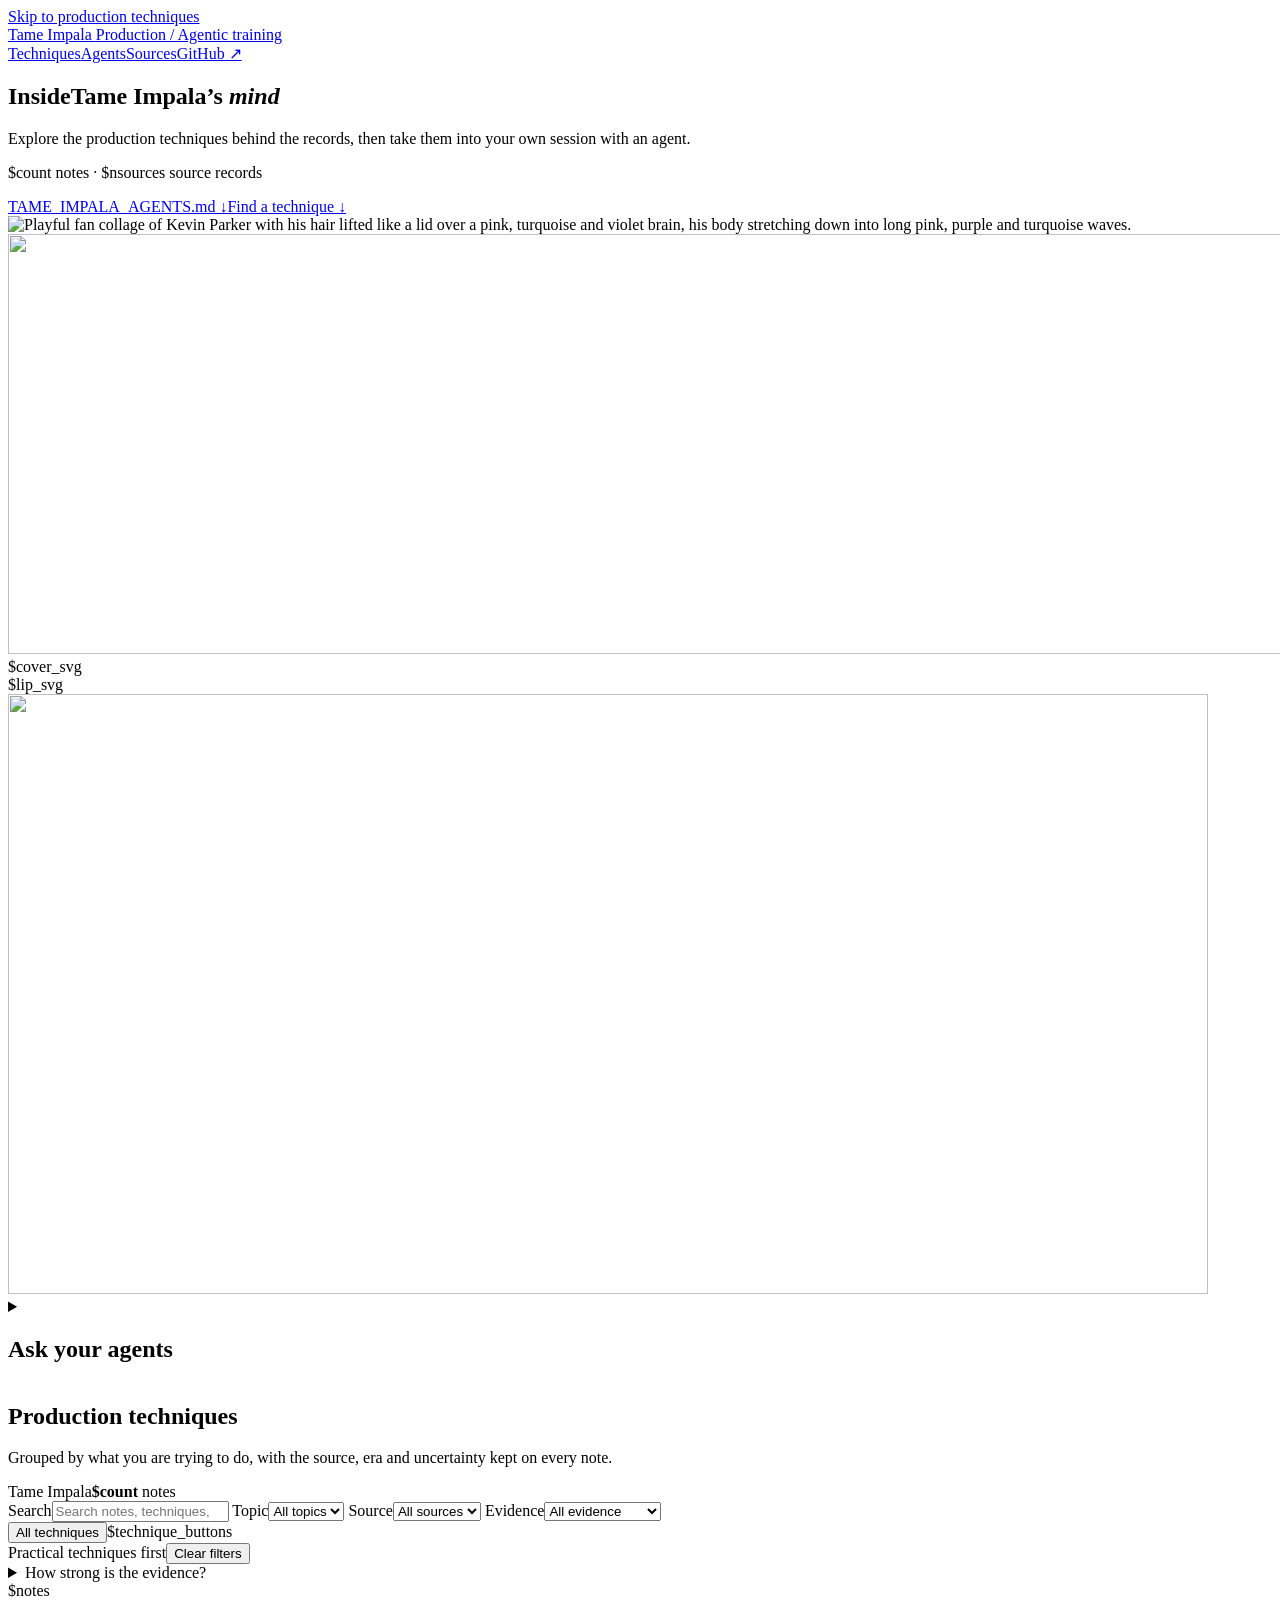
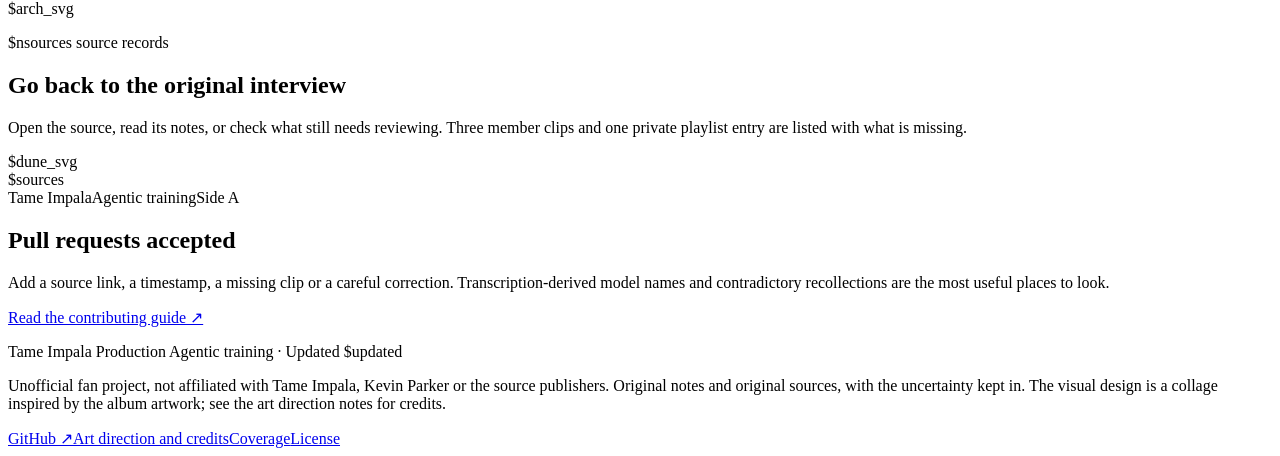
==== site/index.html @ 7ef7c4fe "Extend the hero into a psychedelic body and flowing strings" ====
<!doctype html>
<html lang="en">
<head>
<meta charset="utf-8">
<meta name="viewport" content="width=device-width,initial-scale=1">
<title>Inside Tame Impala’s Mind — Production Techniques</title>
<meta name="description" content="Explore Kevin Parker's production techniques and apply them with your agent. $count source-linked notes, grouped by method.">
<meta name="theme-color" content="#14a9b4">
<meta property="og:title" content="Inside Tame Impala’s Mind — Production Techniques">
<meta property="og:description" content="Source-linked production techniques to use with your agent, with the uncertainty kept in.">
<meta property="og:type" content="website">
<meta property="og:image" content="${site}$portrait_src">
<meta property="og:image:alt" content="A playful fan collage of Kevin Parker with a colourful brain cutaway.">
<meta property="og:url" content="$site">
<link rel="canonical" href="$site">
<link rel="icon" href="favicon.svg?v=$icon_hash" type="image/svg+xml">
<link rel="stylesheet" href="style.css?v=$css_hash">
<script src="app.js?v=$js_hash" defer></script>
</head>
<body>
<a class="skip" href="#reference">Skip to production techniques</a>
<header class="masthead">
  <a class="wordmark" href="./">Tame Impala <span>Production / Agentic training</span></a>
  <nav aria-label="Main navigation"><a href="#reference">Techniques</a><a href="#agents">Agents</a><a href="#sources">Sources</a><a href="$repo">GitHub ↗</a></nav>
</header>
<main>
<section class="mind-hero" aria-labelledby="title">
  <div class="mind-layout">
    <h1 id="title" class="mind-title"><span class="mind-overline">Inside</span>Tame Impala’s <em>mind</em></h1>
    <div class="mind-copy">
      <p class="mind-summary">Explore the production techniques behind the records, then take them into your own session with an agent.</p>
      <p class="mind-count">$count notes · $nsources source records</p>
      <div class="mind-actions"><a class="primary" href="TAME_IMPALA_AGENTS.md" download aria-label="Download TAME_IMPALA_AGENTS.md">TAME_IMPALA_AGENTS.md ↓</a><a class="secondary" href="#reference">Find a technique ↓</a></div>
    </div>
  </div>
  <div class="mind-figure"><img src="$figure_src" width="1024" height="1536" fetchpriority="high" decoding="async" alt="Playful fan collage of Kevin Parker with his hair lifted like a lid over a pink, turquoise and violet brain, his body stretching down into long pink, purple and turquoise waves."></div>
  <div class="mind-strings" aria-hidden="true"><img src="$strings_src" alt="" width="1440" height="420" decoding="async"></div>
  <div class="mind-landscape" aria-hidden="true">$cover_svg</div>
  <div class="mind-lip" aria-hidden="true">$lip_svg</div>
</section>
<section class="agent-section" id="agents" aria-labelledby="agents-title">
  <div class="currents" aria-hidden="true"><img src="$currents_src" alt="" width="1200" height="600" loading="lazy" decoding="async"></div>
  <details class="agent-disclosure" id="agent-disclosure">
  <summary class="agent-summary"><h2 id="agents-title">Ask your agents</h2><span class="caret" aria-hidden="true"></span></summary>
  <div class="agent-inner">
    <p class="agent-lead">Give <a href="TAME_IMPALA_AGENTS.md" download>TAME_IMPALA_AGENTS.md</a> to your agent.</p>
    <details class="agent-instructions" id="agent-instructions"><summary>Agent prompt</summary>
      <div class="copy-row"><button class="primary" id="copy" type="button">Copy agent prompt</button><span id="copy-status" role="status"></span></div>
      <label class="visually-hidden" for="agent-prompt">Agent prompt</label>
      <textarea id="agent-prompt" readonly rows="7">Read the attached TAME_IMPALA_AGENTS.md. If you have web access and it is not attached, retrieve https://ethansk.github.io/tame-impala-agentic-training/TAME_IMPALA_AGENTS.md instead. Then help me produce. Focus on the production techniques in these notes, not the equipment list. Ask me which DAW I use, what instruments and plugins I have, and the sound I&#x27;m going for, then work out how to get that technique with what I actually have. Cite the note ID, original source and timestamp or section for every factual production claim. Preserve the song, era and uncertainty. Say clearly which parts come from the sources and which are your own suggested experiments. Never invent exact settings, presets or signal chains that the sources do not state. Keep any instructions I already gave you; add this to them.</textarea>
      <p class="downloads"><a href="reference.json" download>Download reference.json ↓</a><a href="$repo/blob/main/AGENTS.md">Repository instructions ↗</a></p>
    </details>
    <aside class="companion" aria-label="Additional production reference"><a href="BEST_PRODUCTION_2025_AGENTS.md" download>Best production advice of 2025 ↓</a><span>$companion_count more technique notes from the Tape Notes compilation, with speaker uncertainty kept explicit.</span></aside>
  </div>
  </details>
</section>
<section class="library" id="reference" aria-labelledby="library-title">
  <h2 id="library-title" class="cut-title">Production techniques</h2>
  <p class="library-intro">Grouped by what you are trying to do, with the source, era and uncertainty kept on every note.</p>
  <div class="controls">
    <div class="gate">
      <div class="gate-label"><span class="gate-band">Tame Impala</span><span id="count" role="status" aria-live="polite"><strong id="count-number">$count</strong> <span id="count-label">notes</span></span></div>
    </div>
    <div class="filters">
      <div class="search-row">
        <label class="search-label" for="search">Search<input id="search" type="search" placeholder="Search notes, techniques, equipment" autocomplete="off"></label>
        <label for="topic-filter">Topic<select id="topic-filter"><option value="">All topics</option>$topic_options</select></label>
        <label for="source-filter">Source<select id="source-filter"><option value="">All sources</option>$source_options</select></label>
        <label for="evidence-filter">Evidence<select id="evidence-filter"><option value="">All evidence</option><option value="first-hand">First-hand</option><option value="qualified-recollection">Recollection</option><option value="publisher-report">Publisher report</option></select></label>
      </div>
      <div class="topics" role="group" aria-label="Production technique"><button type="button" data-technique="" aria-pressed="true">All techniques</button>$technique_buttons</div>
      <div class="results-bar"><span>Practical techniques first</span><button id="clear" type="button">Clear filters</button></div>
    </div>
  </div>
  <details class="evidence-guide">
    <summary>How strong is the evidence?</summary>
    <p><strong>First-hand</strong> means Parker said it in an interview, including automatic-caption and speech-recognition accounts. <strong>Recollection</strong> preserves uncertainty. <strong>Publisher report</strong> identifies information supplied by the publication. These are not certified transcripts or independently reproduced settings.</p>
    <p>Course timestamps restart in each part. Podcast times follow an ad-supported 81:23 copy and can shift with inserted ads. Three member clips lack extracted content; one playlist entry is private. <a href="$repo/blob/main/COVERAGE.md">Read the coverage record ↗</a></p>
  </details>
  <div id="notes">$notes</div>
  <p id="empty" hidden>No techniques found matching your search</p>
  <noscript><p class="noscript">All notes are available above. Use your browser's Find command to search without JavaScript.</p></noscript>
</section>
<section class="sources" id="sources" aria-labelledby="sources-title">
  <div class="sources-head">
    <div class="arch" aria-hidden="true">$arch_svg</div>
    <div>
      <p class="eyebrow">$nsources source records</p>
      <h2 id="sources-title">Go back to the original interview</h2>
      <p>Open the source, read its notes, or check what still needs reviewing. Three member clips and one private playlist entry are listed with what is missing.</p>
    </div>
  </div>
  <div class="dune" aria-hidden="true">$dune_svg</div>
  <div class="shelf">$sources</div>
</section>
<section class="contribute" id="contribute" aria-labelledby="contribute-title">
  <div class="sticker" aria-hidden="true"><span>Tame Impala</span><span>Agentic training</span><span>Side A</span></div>
  <h2 id="contribute-title">Pull requests accepted</h2>
  <p>Add a source link, a timestamp, a missing clip or a careful correction. Transcription-derived model names and contradictory recollections are the most useful places to look.</p>
  <a class="primary" href="$repo/blob/main/CONTRIBUTING.md">Read the contributing guide ↗</a>
</section>
</main>
<footer class="site-footer">
  <p class="footer-mark">Tame Impala Production <span>Agentic training · Updated $updated</span></p>
  <p>Unofficial fan project, not affiliated with Tame Impala, Kevin Parker or the source publishers. Original notes and original sources, with the uncertainty kept in. The visual design is a collage inspired by the album artwork; see the art direction notes for credits.</p>
  <nav aria-label="Footer"><a href="$repo">GitHub ↗</a><a href="$repo/blob/main/ART_DIRECTION.md">Art direction and credits</a><a href="$repo/blob/main/COVERAGE.md">Coverage</a><a href="$repo/blob/main/LICENSE">License</a></nav>
</footer>
</body>
</html>
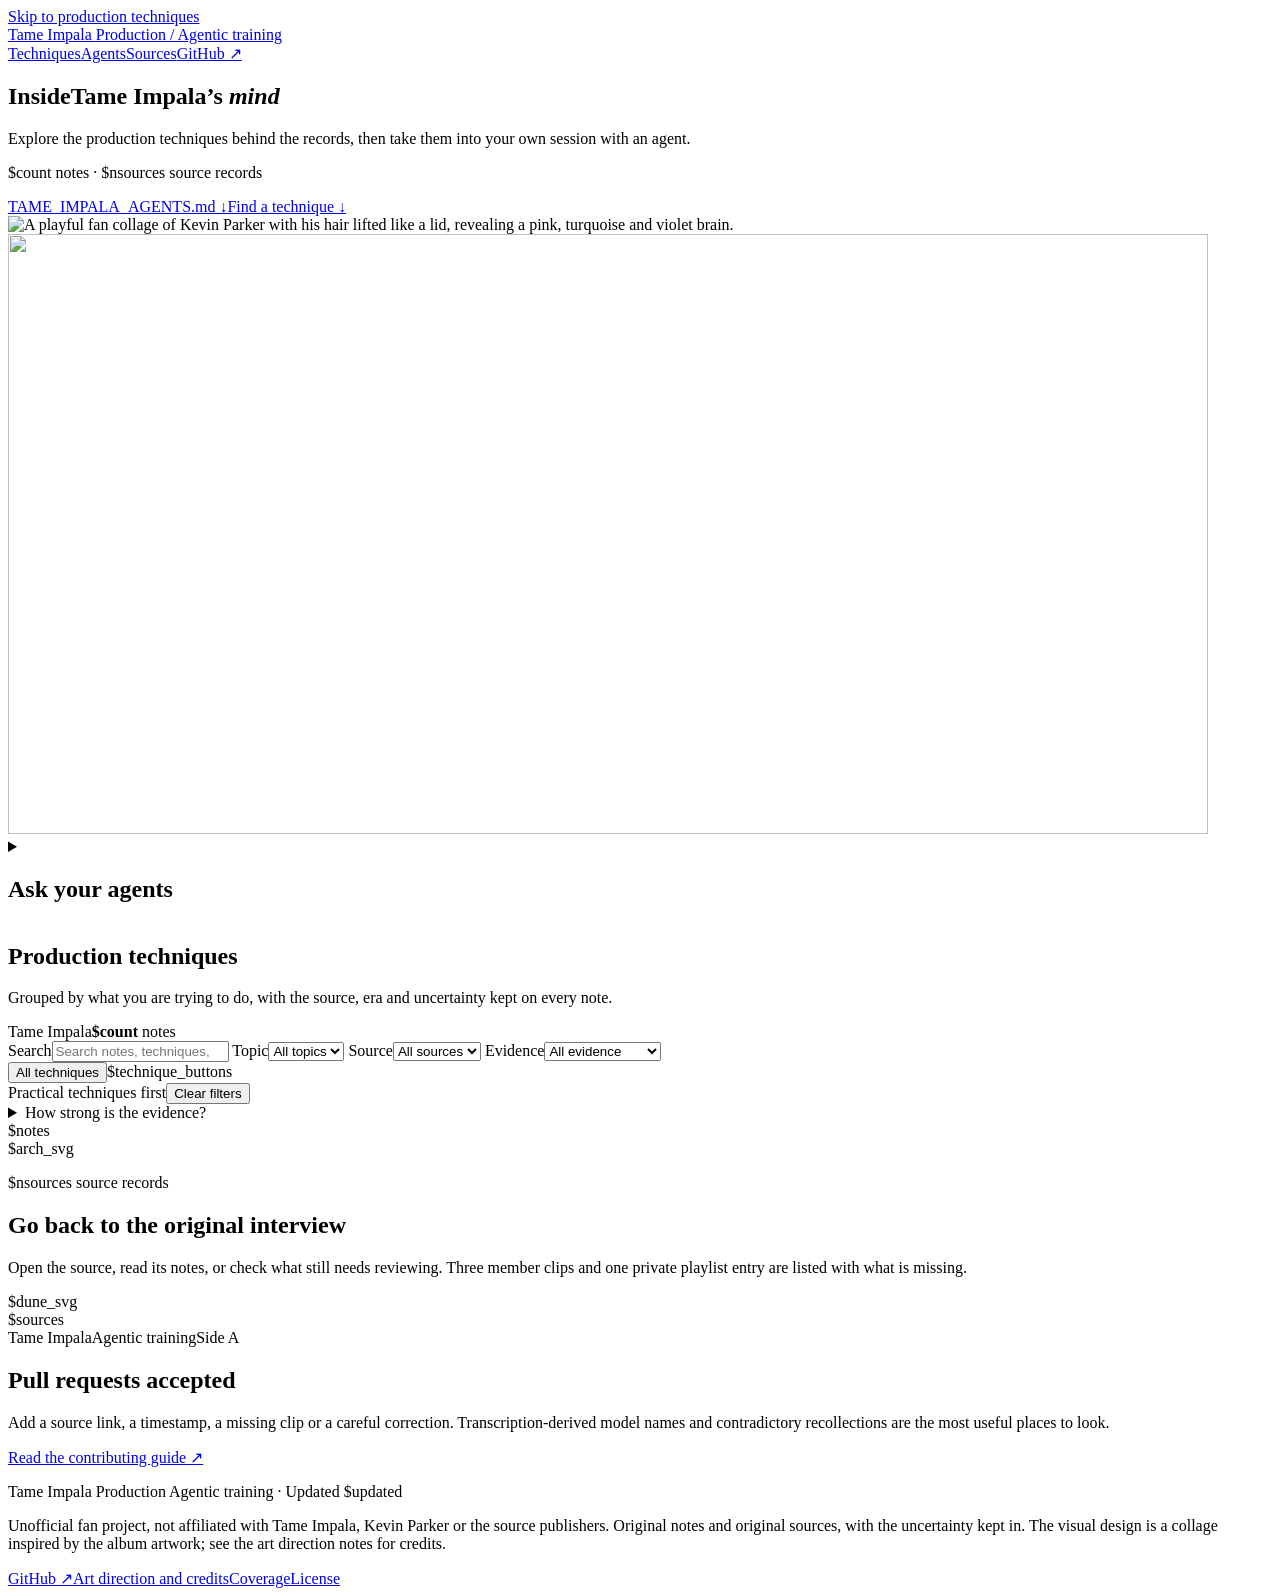
==== commit ea74b8d4: "Flow Currents lines from the brain and make the favicon transparent" ====
--- a/site/index.html
+++ b/site/index.html
@@ -13,7 +13,7 @@
 <meta property="og:image:alt" content="A playful fan collage of Kevin Parker with a colourful brain cutaway.">
 <meta property="og:url" content="$site">
 <link rel="canonical" href="$site">
-<link rel="icon" href="favicon.svg?v=$icon_hash" type="image/svg+xml">
+<link rel="icon" href="favicon.png?v=$icon_hash" type="image/png" sizes="64x64">
 <link rel="stylesheet" href="style.css?v=$css_hash">
 <script src="app.js?v=$js_hash" defer></script>
 </head>
@@ -33,10 +33,7 @@
       <div class="mind-actions"><a class="primary" href="TAME_IMPALA_AGENTS.md" download aria-label="Download TAME_IMPALA_AGENTS.md">TAME_IMPALA_AGENTS.md ↓</a><a class="secondary" href="#reference">Find a technique ↓</a></div>
     </div>
   </div>
-  <div class="mind-figure"><img src="$figure_src" width="1024" height="1536" fetchpriority="high" decoding="async" alt="Playful fan collage of Kevin Parker with his hair lifted like a lid over a pink, turquoise and violet brain, his body stretching down into long pink, purple and turquoise waves."></div>
-  <div class="mind-strings" aria-hidden="true"><img src="$strings_src" alt="" width="1440" height="420" decoding="async"></div>
-  <div class="mind-landscape" aria-hidden="true">$cover_svg</div>
-  <div class="mind-lip" aria-hidden="true">$lip_svg</div>
+  <div class="mind-scene"><picture><source media="(max-width: 1000px)" srcset="$mobile_figure_src"><img src="$figure_src" width="1942" height="3000" fetchpriority="high" decoding="async" alt="A playful fan collage of Kevin Parker with his hair lifted like a lid, revealing a pink, turquoise and violet brain."></picture></div>
 </section>
 <section class="agent-section" id="agents" aria-labelledby="agents-title">
   <div class="currents" aria-hidden="true"><img src="$currents_src" alt="" width="1200" height="600" loading="lazy" decoding="async"></div>
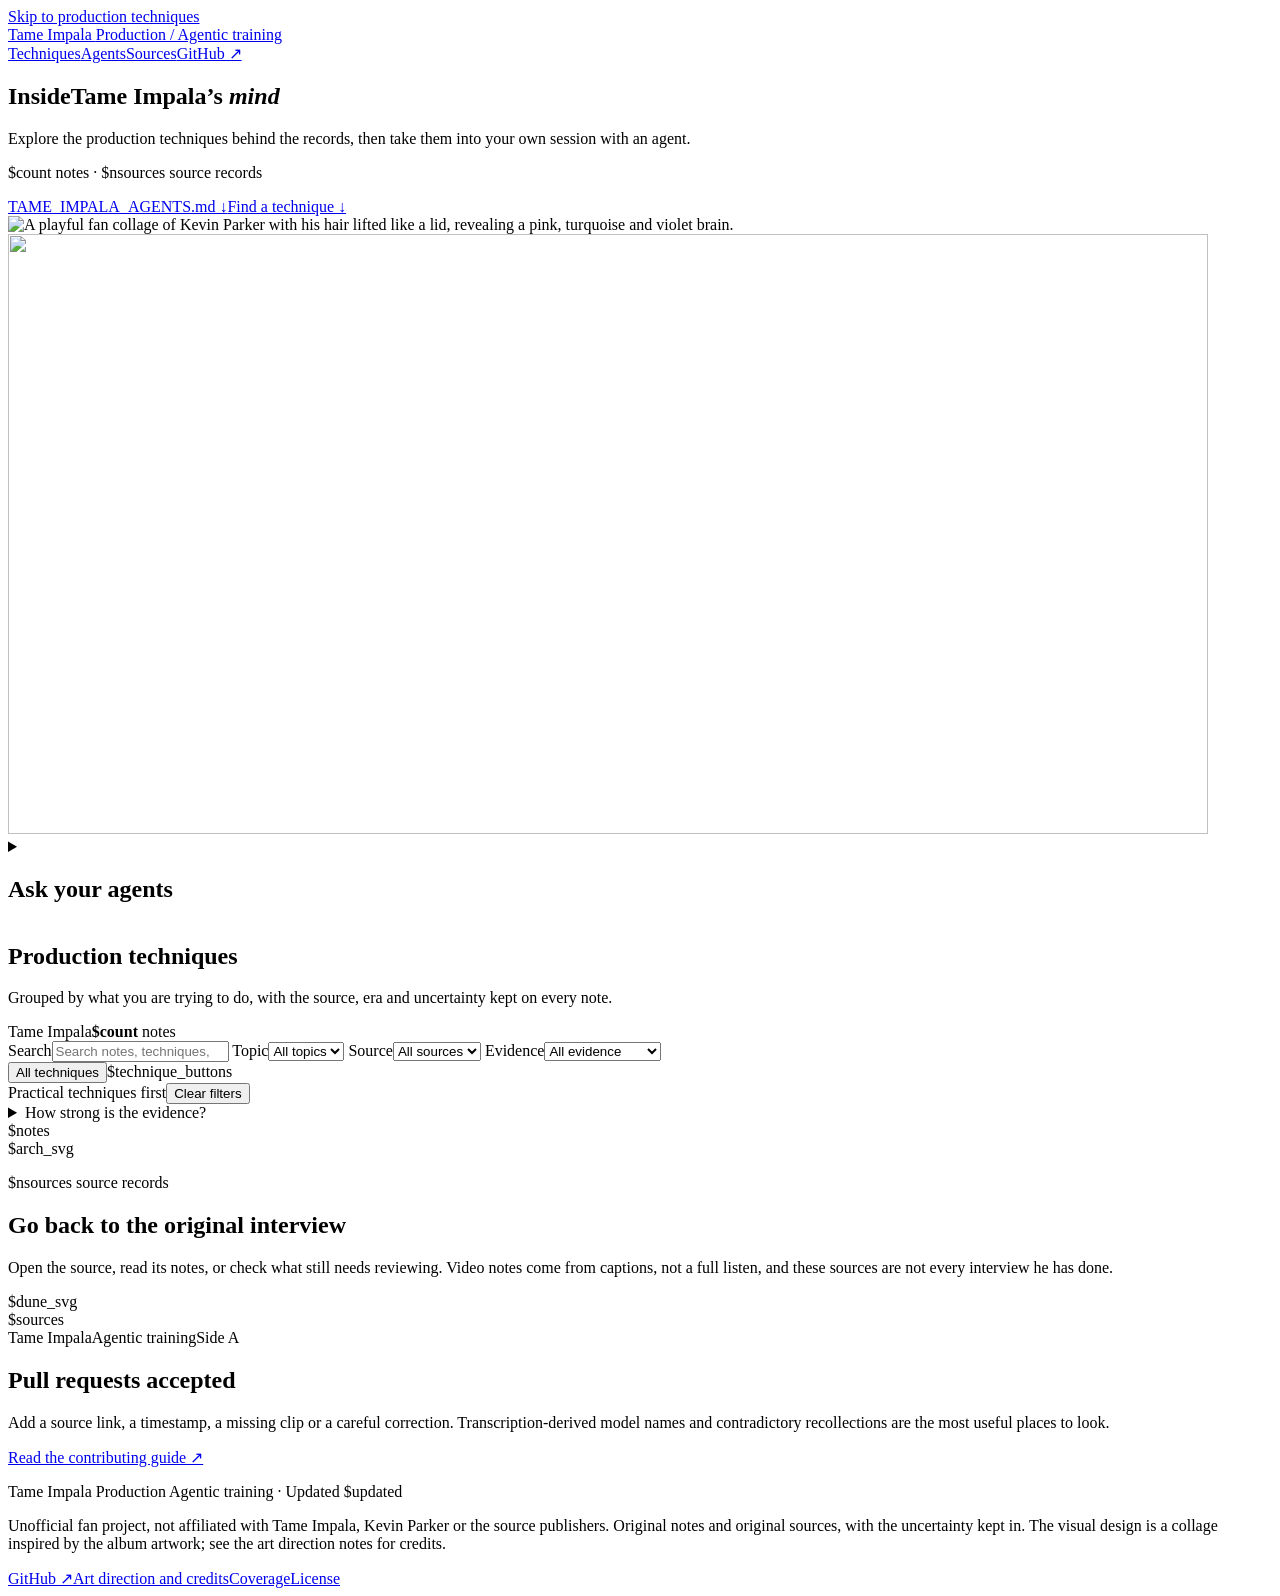
==== commit ea9d00be: "Complete playlist caption coverage and expand primary production interviews" ====
--- a/site/index.html
+++ b/site/index.html
@@ -72,7 +72,7 @@
   <details class="evidence-guide">
     <summary>How strong is the evidence?</summary>
     <p><strong>First-hand</strong> means Parker said it in an interview, including automatic-caption and speech-recognition accounts. <strong>Recollection</strong> preserves uncertainty. <strong>Publisher report</strong> identifies information supplied by the publication. These are not certified transcripts or independently reproduced settings.</p>
-    <p>Course timestamps restart in each part. Podcast times follow an ad-supported 81:23 copy and can shift with inserted ads. Three member clips lack extracted content; one playlist entry is private. <a href="$repo/blob/main/COVERAGE.md">Read the coverage record ↗</a></p>
+    <p>Course timestamps restart in each part. Podcast times follow an ad-supported 81:23 copy and can shift with inserted ads. <a href="$repo/blob/main/COVERAGE.md">Read the coverage record ↗</a></p>
   </details>
   <div id="notes">$notes</div>
   <p id="empty" hidden>No techniques found matching your search</p>
@@ -84,7 +84,7 @@
     <div>
       <p class="eyebrow">$nsources source records</p>
       <h2 id="sources-title">Go back to the original interview</h2>
-      <p>Open the source, read its notes, or check what still needs reviewing. Three member clips and one private playlist entry are listed with what is missing.</p>
+      <p>Open the source, read its notes, or check what still needs reviewing. Video notes come from captions, not a full listen, and these sources are not every interview he has done.</p>
     </div>
   </div>
   <div class="dune" aria-hidden="true">$dune_svg</div>
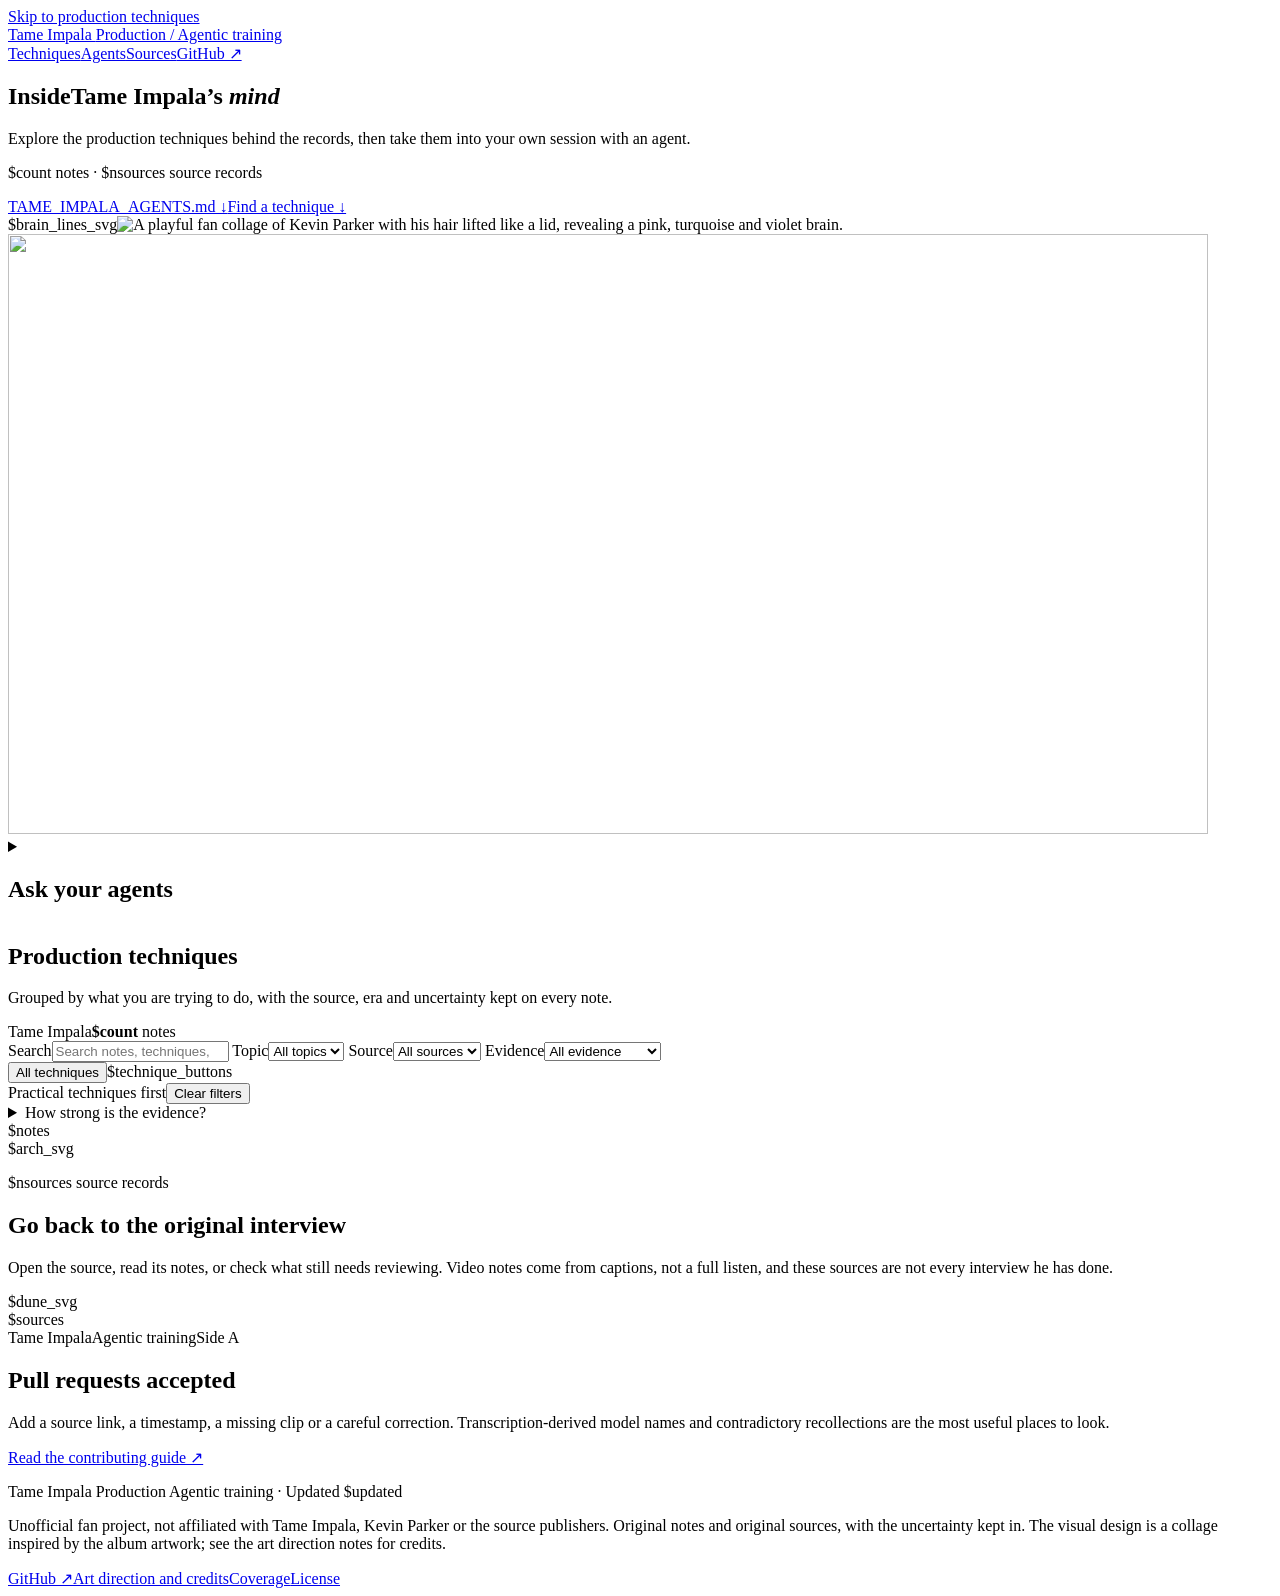
==== commit 8876b791: "Align brain waves with the cut and add gentle motion" ====
--- a/site/index.html
+++ b/site/index.html
@@ -33,7 +33,7 @@
       <div class="mind-actions"><a class="primary" href="TAME_IMPALA_AGENTS.md" download aria-label="Download TAME_IMPALA_AGENTS.md">TAME_IMPALA_AGENTS.md ↓</a><a class="secondary" href="#reference">Find a technique ↓</a></div>
     </div>
   </div>
-  <div class="mind-scene"><picture><source media="(max-width: 1000px)" srcset="$mobile_figure_src"><img src="$figure_src" width="1942" height="3000" fetchpriority="high" decoding="async" alt="A playful fan collage of Kevin Parker with his hair lifted like a lid, revealing a pink, turquoise and violet brain."></picture></div>
+  <div class="mind-scene">$brain_lines_svg<img src="$figure_src" width="1942" height="3000" fetchpriority="high" decoding="async" alt="A playful fan collage of Kevin Parker with his hair lifted like a lid, revealing a pink, turquoise and violet brain."></div>
 </section>
 <section class="agent-section" id="agents" aria-labelledby="agents-title">
   <div class="currents" aria-hidden="true"><img src="$currents_src" alt="" width="1200" height="600" loading="lazy" decoding="async"></div>
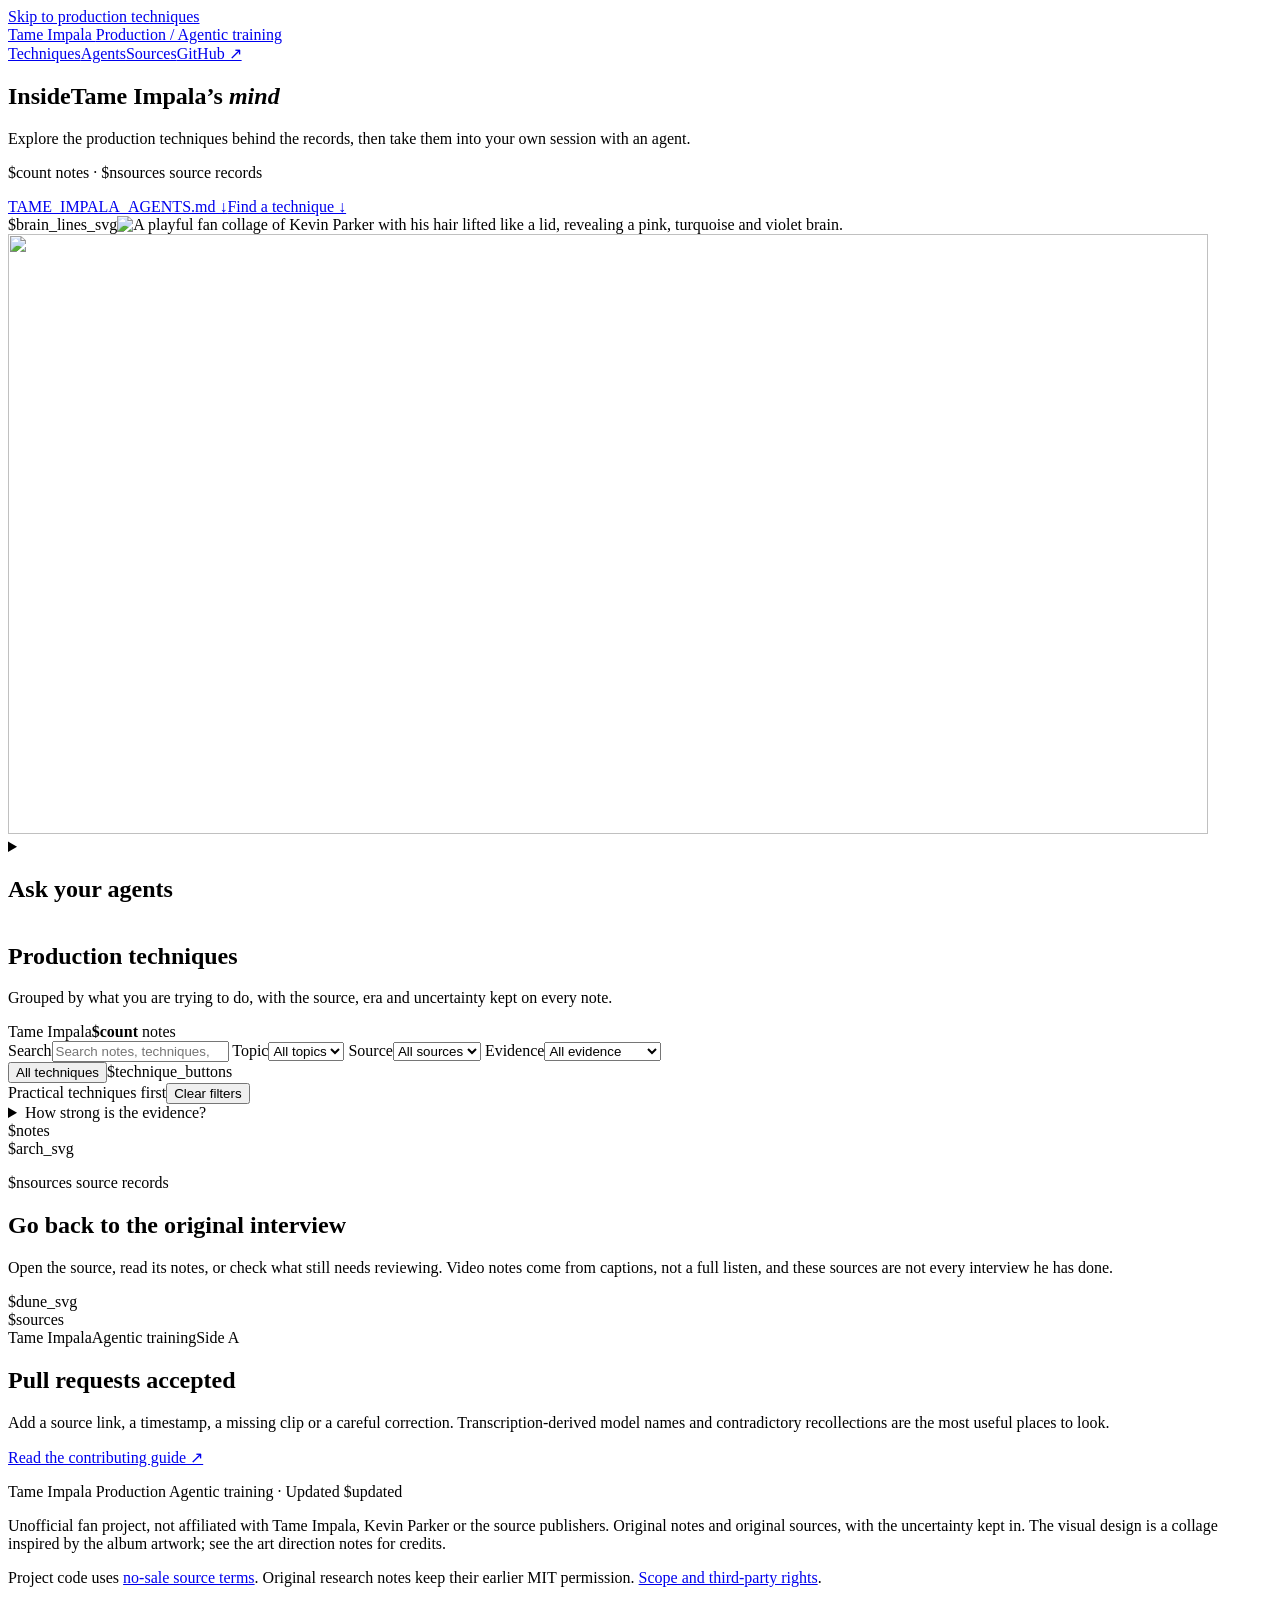
==== commit 8956d64e: "Adopt no-sale terms for covered first-party source [skip ci]" ====
--- a/site/index.html
+++ b/site/index.html
@@ -16,6 +16,7 @@
 <link rel="icon" href="favicon.png?v=$icon_hash" type="image/png" sizes="64x64">
 <link rel="stylesheet" href="style.css?v=$css_hash">
 <script src="app.js?v=$js_hash" defer></script>
+<script src="waves.js?v=$waves_hash" defer></script>
 </head>
 <body>
 <a class="skip" href="#reference">Skip to production techniques</a>
@@ -100,6 +101,7 @@
 <footer class="site-footer">
   <p class="footer-mark">Tame Impala Production <span>Agentic training · Updated $updated</span></p>
   <p>Unofficial fan project, not affiliated with Tame Impala, Kevin Parker or the source publishers. Original notes and original sources, with the uncertainty kept in. The visual design is a collage inspired by the album artwork; see the art direction notes for credits.</p>
+  <p>Project code uses <a href="$repo/blob/main/LICENSE">no-sale source terms</a>. Original research notes keep their earlier MIT permission. <a href="$repo/blob/main/LICENSING.md">Scope and third-party rights</a>.</p>
   <nav aria-label="Footer"><a href="$repo">GitHub ↗</a><a href="$repo/blob/main/ART_DIRECTION.md">Art direction and credits</a><a href="$repo/blob/main/COVERAGE.md">Coverage</a><a href="$repo/blob/main/LICENSE">License</a></nav>
 </footer>
 </body>
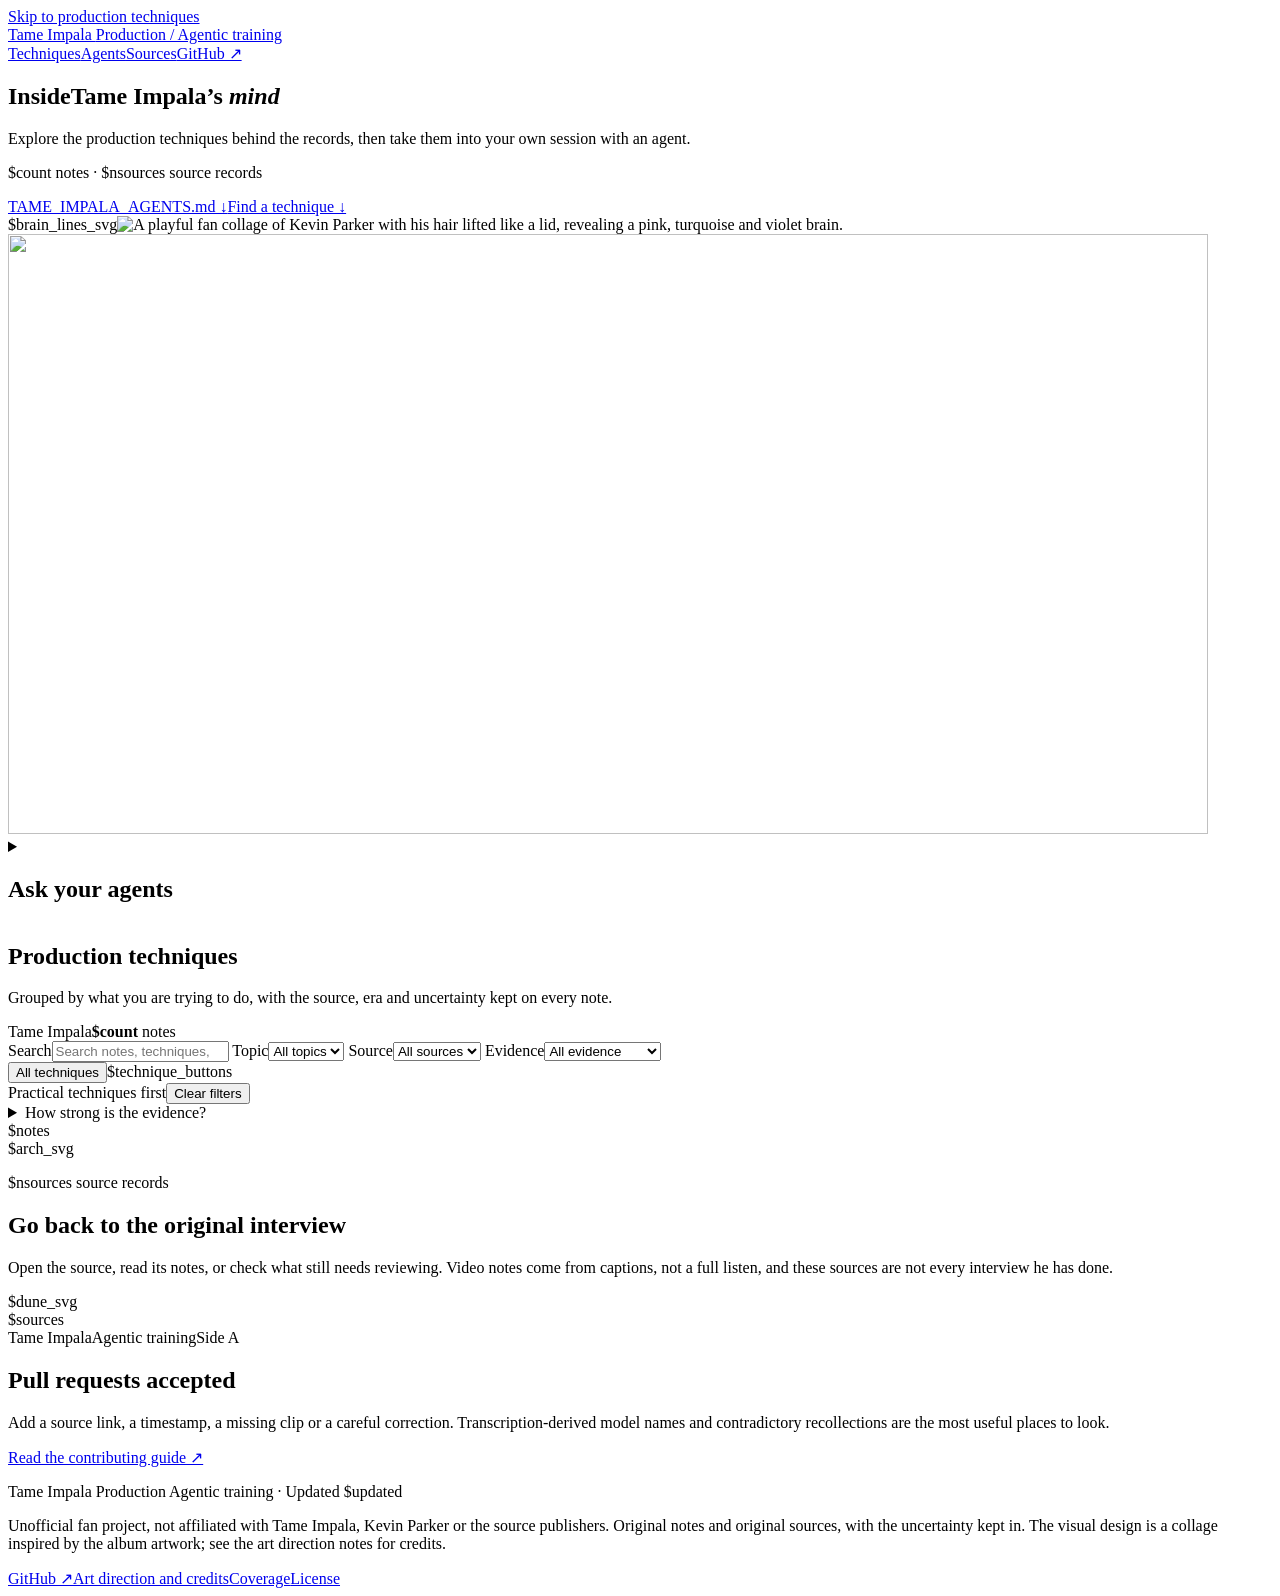
==== commit 5f5bb85e: "Restore prior licensing outside selected personal apps [skip ci] Limit the no-sale rollout to the se" ====
--- a/site/index.html
+++ b/site/index.html
@@ -101,7 +101,6 @@
 <footer class="site-footer">
   <p class="footer-mark">Tame Impala Production <span>Agentic training · Updated $updated</span></p>
   <p>Unofficial fan project, not affiliated with Tame Impala, Kevin Parker or the source publishers. Original notes and original sources, with the uncertainty kept in. The visual design is a collage inspired by the album artwork; see the art direction notes for credits.</p>
-  <p>Project code uses <a href="$repo/blob/main/LICENSE">no-sale source terms</a>. Original research notes keep their earlier MIT permission. <a href="$repo/blob/main/LICENSING.md">Scope and third-party rights</a>.</p>
   <nav aria-label="Footer"><a href="$repo">GitHub ↗</a><a href="$repo/blob/main/ART_DIRECTION.md">Art direction and credits</a><a href="$repo/blob/main/COVERAGE.md">Coverage</a><a href="$repo/blob/main/LICENSE">License</a></nav>
 </footer>
 </body>
